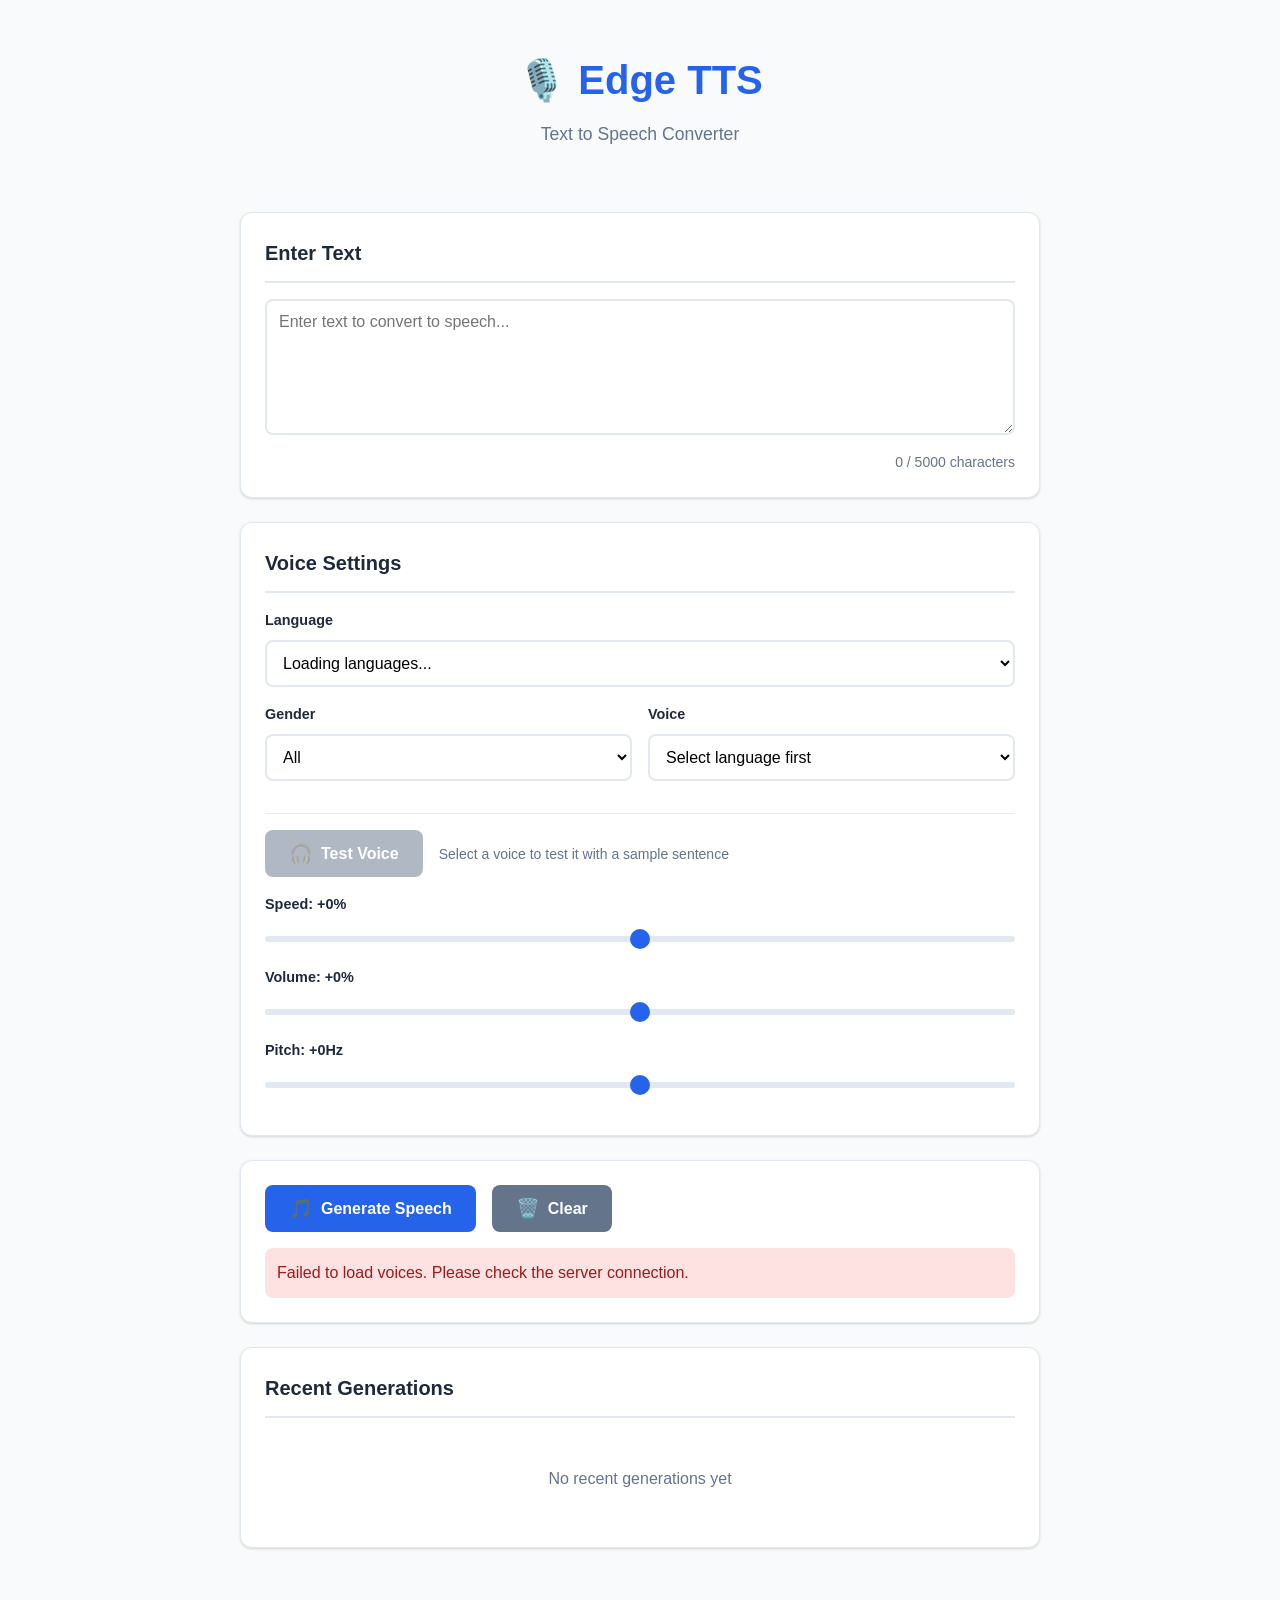
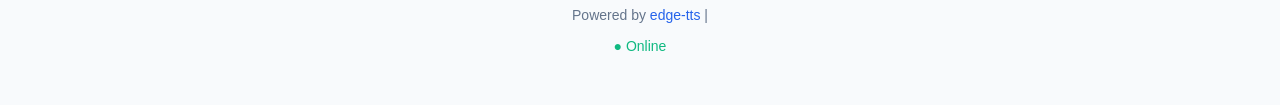
==== web/index.html @ 9d1429ee "add web ui" ====
<!DOCTYPE html>
<html lang="en">
<head>
    <meta charset="UTF-8">
    <meta name="viewport" content="width=device-width, initial-scale=1.0">
    <meta name="description" content="Edge TTS - Text to Speech PWA using Microsoft Edge's online TTS service">
    <meta name="theme-color" content="#2563eb">
    <title>Edge TTS - Text to Speech</title>
    <link rel="manifest" href="manifest.json">
    <link rel="stylesheet" href="styles.css">
    <link rel="icon" type="image/png" href="icon-192.png">
    <link rel="apple-touch-icon" href="icon-192.png">
</head>
<body>
    <div class="container">
        <header>
            <h1>🎙️ Edge TTS</h1>
            <p class="subtitle">Text to Speech Converter</p>
        </header>

        <main>
            <!-- Text Input Section -->
            <section class="card">
                <h2>Enter Text</h2>
                <textarea
                    id="textInput"
                    placeholder="Enter text to convert to speech..."
                    rows="6"
                    maxlength="5000"
                ></textarea>
                <div class="char-count">
                    <span id="charCount">0</span> / 5000 characters
                </div>
            </section>

            <!-- Voice Selection Section -->
            <section class="card">
                <h2>Voice Settings</h2>

                <div class="form-group">
                    <label for="languageSelect">Language</label>
                    <select id="languageSelect">
                        <option value="">Loading languages...</option>
                    </select>
                </div>

                <div class="filters">
                    <div class="form-group">
                        <label for="genderFilter">Gender</label>
                        <select id="genderFilter">
                            <option value="">All</option>
                            <option value="Female">Female</option>
                            <option value="Male">Male</option>
                        </select>
                    </div>

                    <div class="form-group">
                        <label for="voiceSelect">Voice</label>
                        <select id="voiceSelect">
                            <option value="">Select language first</option>
                        </select>
                    </div>
                </div>

                <div class="test-voice-section">
                    <button id="testVoiceBtn" class="btn btn-secondary" disabled>
                        <span class="btn-icon">🎧</span>
                        Test Voice
                    </button>
                    <p class="test-voice-hint">Select a voice to test it with a sample sentence</p>
                </div>

                <!-- Prosody Controls -->
                <div class="prosody-controls">
                    <div class="form-group">
                        <label for="rateSlider">
                            Speed: <span id="rateValue">+0%</span>
                        </label>
                        <input
                            type="range"
                            id="rateSlider"
                            min="-100"
                            max="100"
                            value="0"
                            step="10"
                        >
                    </div>

                    <div class="form-group">
                        <label for="volumeSlider">
                            Volume: <span id="volumeValue">+0%</span>
                        </label>
                        <input
                            type="range"
                            id="volumeSlider"
                            min="-100"
                            max="100"
                            value="0"
                            step="10"
                        >
                    </div>

                    <div class="form-group">
                        <label for="pitchSlider">
                            Pitch: <span id="pitchValue">+0Hz</span>
                        </label>
                        <input
                            type="range"
                            id="pitchSlider"
                            min="-500"
                            max="500"
                            value="0"
                            step="50"
                        >
                    </div>
                </div>
            </section>

            <!-- Actions Section -->
            <section class="card">
                <div class="actions">
                    <button id="generateBtn" class="btn btn-primary">
                        <span class="btn-icon">🎵</span>
                        Generate Speech
                    </button>
                    <button id="clearBtn" class="btn btn-secondary">
                        <span class="btn-icon">🗑️</span>
                        Clear
                    </button>
                </div>

                <div id="progressBar" class="progress-bar" style="display: none;">
                    <div class="progress-fill"></div>
                </div>

                <div id="statusMessage" class="status-message"></div>
            </section>

            <!-- Audio Player Section -->
            <section id="audioSection" class="card" style="display: none;">
                <h2>Audio Output</h2>
                <audio id="audioPlayer" controls></audio>
                <div class="audio-actions">
                    <button id="downloadBtn" class="btn btn-primary">
                        <span class="btn-icon">⬇️</span>
                        Download MP3
                    </button>
                </div>
            </section>

            <!-- History Section -->
            <section class="card">
                <h2>Recent Generations</h2>
                <div id="historyList" class="history-list">
                    <p class="empty-state">No recent generations yet</p>
                </div>
            </section>
        </main>

        <footer>
            <p>
                Powered by <a href="https://github.com/rany2/edge-tts" target="_blank">edge-tts</a>
                | <span id="installPrompt" style="display: none;">
                    <button id="installBtn" class="btn-link">Install App</button>
                </span>
            </p>
            <p class="status-indicator">
                <span id="onlineStatus" class="online">● Online</span>
            </p>
        </footer>
    </div>

    <script src="app.js"></script>
</body>
</html>
---- web/styles.css ----
:root {
    --primary-color: #2563eb;
    --primary-hover: #1d4ed8;
    --secondary-color: #64748b;
    --background: #f8fafc;
    --card-background: #ffffff;
    --text-primary: #1e293b;
    --text-secondary: #64748b;
    --border-color: #e2e8f0;
    --success-color: #10b981;
    --error-color: #ef4444;
    --shadow: 0 1px 3px 0 rgba(0, 0, 0, 0.1), 0 1px 2px 0 rgba(0, 0, 0, 0.06);
    --shadow-lg: 0 10px 15px -3px rgba(0, 0, 0, 0.1), 0 4px 6px -2px rgba(0, 0, 0, 0.05);
}

* {
    margin: 0;
    padding: 0;
    box-sizing: border-box;
}

body {
    font-family: -apple-system, BlinkMacSystemFont, 'Segoe UI', Roboto, Oxygen, Ubuntu, Cantarell, sans-serif;
    background: var(--background);
    color: var(--text-primary);
    line-height: 1.6;
    padding: 1rem;
}

.container {
    max-width: 800px;
    margin: 0 auto;
}

/* Header */
header {
    text-align: center;
    margin-bottom: 2rem;
    padding: 2rem 0;
}

header h1 {
    font-size: 2.5rem;
    color: var(--primary-color);
    margin-bottom: 0.5rem;
}

.subtitle {
    color: var(--text-secondary);
    font-size: 1.1rem;
}

/* Card */
.card {
    background: var(--card-background);
    border-radius: 0.75rem;
    padding: 1.5rem;
    margin-bottom: 1.5rem;
    box-shadow: var(--shadow);
    border: 1px solid var(--border-color);
}

.card h2 {
    font-size: 1.25rem;
    color: var(--text-primary);
    margin-bottom: 1rem;
    padding-bottom: 0.75rem;
    border-bottom: 2px solid var(--border-color);
}

/* Form Elements */
.form-group {
    margin-bottom: 1rem;
}

.form-group label {
    display: block;
    margin-bottom: 0.5rem;
    font-weight: 600;
    color: var(--text-primary);
    font-size: 0.9rem;
}

textarea {
    width: 100%;
    padding: 0.75rem;
    border: 2px solid var(--border-color);
    border-radius: 0.5rem;
    font-family: inherit;
    font-size: 1rem;
    resize: vertical;
    transition: border-color 0.2s;
}

textarea:focus {
    outline: none;
    border-color: var(--primary-color);
}

select {
    width: 100%;
    padding: 0.75rem;
    border: 2px solid var(--border-color);
    border-radius: 0.5rem;
    font-family: inherit;
    font-size: 1rem;
    background: white;
    cursor: pointer;
    transition: border-color 0.2s;
}

select:focus {
    outline: none;
    border-color: var(--primary-color);
}

.char-count {
    text-align: right;
    color: var(--text-secondary);
    font-size: 0.875rem;
    margin-top: 0.5rem;
}

/* Filters */
.filters {
    display: grid;
    grid-template-columns: repeat(auto-fit, minmax(200px, 1fr));
    gap: 1rem;
}

/* Test Voice Section */
.test-voice-section {
    margin-top: 1rem;
    padding-top: 1rem;
    border-top: 1px solid var(--border-color);
    display: flex;
    align-items: center;
    gap: 1rem;
}

.test-voice-hint {
    font-size: 0.875rem;
    color: var(--text-secondary);
    margin: 0;
}

/* Prosody Controls */
.prosody-controls {
    margin-top: 1rem;
}

input[type="range"] {
    width: 100%;
    height: 6px;
    border-radius: 3px;
    background: var(--border-color);
    outline: none;
    -webkit-appearance: none;
}

input[type="range"]::-webkit-slider-thumb {
    -webkit-appearance: none;
    appearance: none;
    width: 20px;
    height: 20px;
    border-radius: 50%;
    background: var(--primary-color);
    cursor: pointer;
    transition: background 0.2s;
}

input[type="range"]::-webkit-slider-thumb:hover {
    background: var(--primary-hover);
}

input[type="range"]::-moz-range-thumb {
    width: 20px;
    height: 20px;
    border-radius: 50%;
    background: var(--primary-color);
    cursor: pointer;
    border: none;
    transition: background 0.2s;
}

input[type="range"]::-moz-range-thumb:hover {
    background: var(--primary-hover);
}

/* Buttons */
.btn {
    padding: 0.75rem 1.5rem;
    border: none;
    border-radius: 0.5rem;
    font-family: inherit;
    font-size: 1rem;
    font-weight: 600;
    cursor: pointer;
    transition: all 0.2s;
    display: inline-flex;
    align-items: center;
    gap: 0.5rem;
}

.btn-primary {
    background: var(--primary-color);
    color: white;
}

.btn-primary:hover:not(:disabled) {
    background: var(--primary-hover);
    transform: translateY(-1px);
    box-shadow: var(--shadow-lg);
}

.btn-secondary {
    background: var(--secondary-color);
    color: white;
}

.btn-secondary:hover:not(:disabled) {
    background: #475569;
    transform: translateY(-1px);
}

.btn:disabled {
    opacity: 0.5;
    cursor: not-allowed;
}

.btn-icon {
    font-size: 1.2rem;
}

.btn-link {
    background: none;
    border: none;
    color: var(--primary-color);
    cursor: pointer;
    text-decoration: underline;
    font-size: inherit;
    padding: 0;
}

.btn-link:hover {
    color: var(--primary-hover);
}

/* Actions */
.actions {
    display: flex;
    gap: 1rem;
    flex-wrap: wrap;
}

/* Progress Bar */
.progress-bar {
    width: 100%;
    height: 4px;
    background: var(--border-color);
    border-radius: 2px;
    overflow: hidden;
    margin: 1rem 0;
}

.progress-fill {
    height: 100%;
    background: var(--primary-color);
    animation: progress 1.5s ease-in-out infinite;
}

@keyframes progress {
    0% {
        width: 0%;
        margin-left: 0%;
    }
    50% {
        width: 50%;
        margin-left: 25%;
    }
    100% {
        width: 0%;
        margin-left: 100%;
    }
}

/* Status Message */
.status-message {
    padding: 0.75rem;
    border-radius: 0.5rem;
    margin-top: 1rem;
    display: none;
}

.status-message.success {
    background: #d1fae5;
    color: #065f46;
    display: block;
}

.status-message.error {
    background: #fee2e2;
    color: #991b1b;
    display: block;
}

.status-message.info {
    background: #dbeafe;
    color: #1e40af;
    display: block;
}

/* Audio Section */
#audioPlayer {
    width: 100%;
    margin-bottom: 1rem;
}

.audio-actions {
    display: flex;
    gap: 1rem;
}

/* History */
.history-list {
    max-height: 300px;
    overflow-y: auto;
}

.history-item {
    padding: 1rem;
    border: 1px solid var(--border-color);
    border-radius: 0.5rem;
    margin-bottom: 0.75rem;
    cursor: pointer;
    transition: all 0.2s;
}

.history-item:hover {
    border-color: var(--primary-color);
    background: #f1f5f9;
}

.history-item-header {
    display: flex;
    justify-content: space-between;
    align-items: start;
    margin-bottom: 0.5rem;
}

.history-item-text {
    font-size: 0.9rem;
    color: var(--text-primary);
    overflow: hidden;
    text-overflow: ellipsis;
    white-space: nowrap;
    flex: 1;
    margin-right: 1rem;
}

.history-item-voice {
    font-size: 0.8rem;
    color: var(--text-secondary);
}

.history-item-time {
    font-size: 0.75rem;
    color: var(--text-secondary);
}

.history-item-actions {
    display: flex;
    gap: 0.5rem;
    margin-top: 0.5rem;
}

.history-item-actions button {
    padding: 0.25rem 0.75rem;
    font-size: 0.875rem;
}

.empty-state {
    text-align: center;
    color: var(--text-secondary);
    padding: 2rem;
}

/* Footer */
footer {
    text-align: center;
    padding: 2rem 0;
    color: var(--text-secondary);
    font-size: 0.875rem;
}

footer a {
    color: var(--primary-color);
    text-decoration: none;
}

footer a:hover {
    text-decoration: underline;
}

.status-indicator {
    margin-top: 0.5rem;
}

.online {
    color: var(--success-color);
}

.offline {
    color: var(--error-color);
}

/* Responsive */
@media (max-width: 640px) {
    body {
        padding: 0.5rem;
    }

    header h1 {
        font-size: 2rem;
    }

    .card {
        padding: 1rem;
    }

    .actions {
        flex-direction: column;
    }

    .actions .btn {
        width: 100%;
    }

    .filters {
        grid-template-columns: 1fr;
    }

    .test-voice-section {
        flex-direction: column;
        align-items: stretch;
    }

    .test-voice-section .btn {
        width: 100%;
    }

    .test-voice-hint {
        text-align: center;
    }
}

/* Install prompt animation */
#installPrompt {
    animation: slideIn 0.3s ease-out;
}

@keyframes slideIn {
    from {
        opacity: 0;
        transform: translateY(-10px);
    }
    to {
        opacity: 1;
        transform: translateY(0);
    }
}

/* Loading animation */
.loading {
    display: inline-block;
    width: 1rem;
    height: 1rem;
    border: 2px solid var(--border-color);
    border-top-color: var(--primary-color);
    border-radius: 50%;
    animation: spin 0.6s linear infinite;
}

@keyframes spin {
    to {
        transform: rotate(360deg);
    }
}
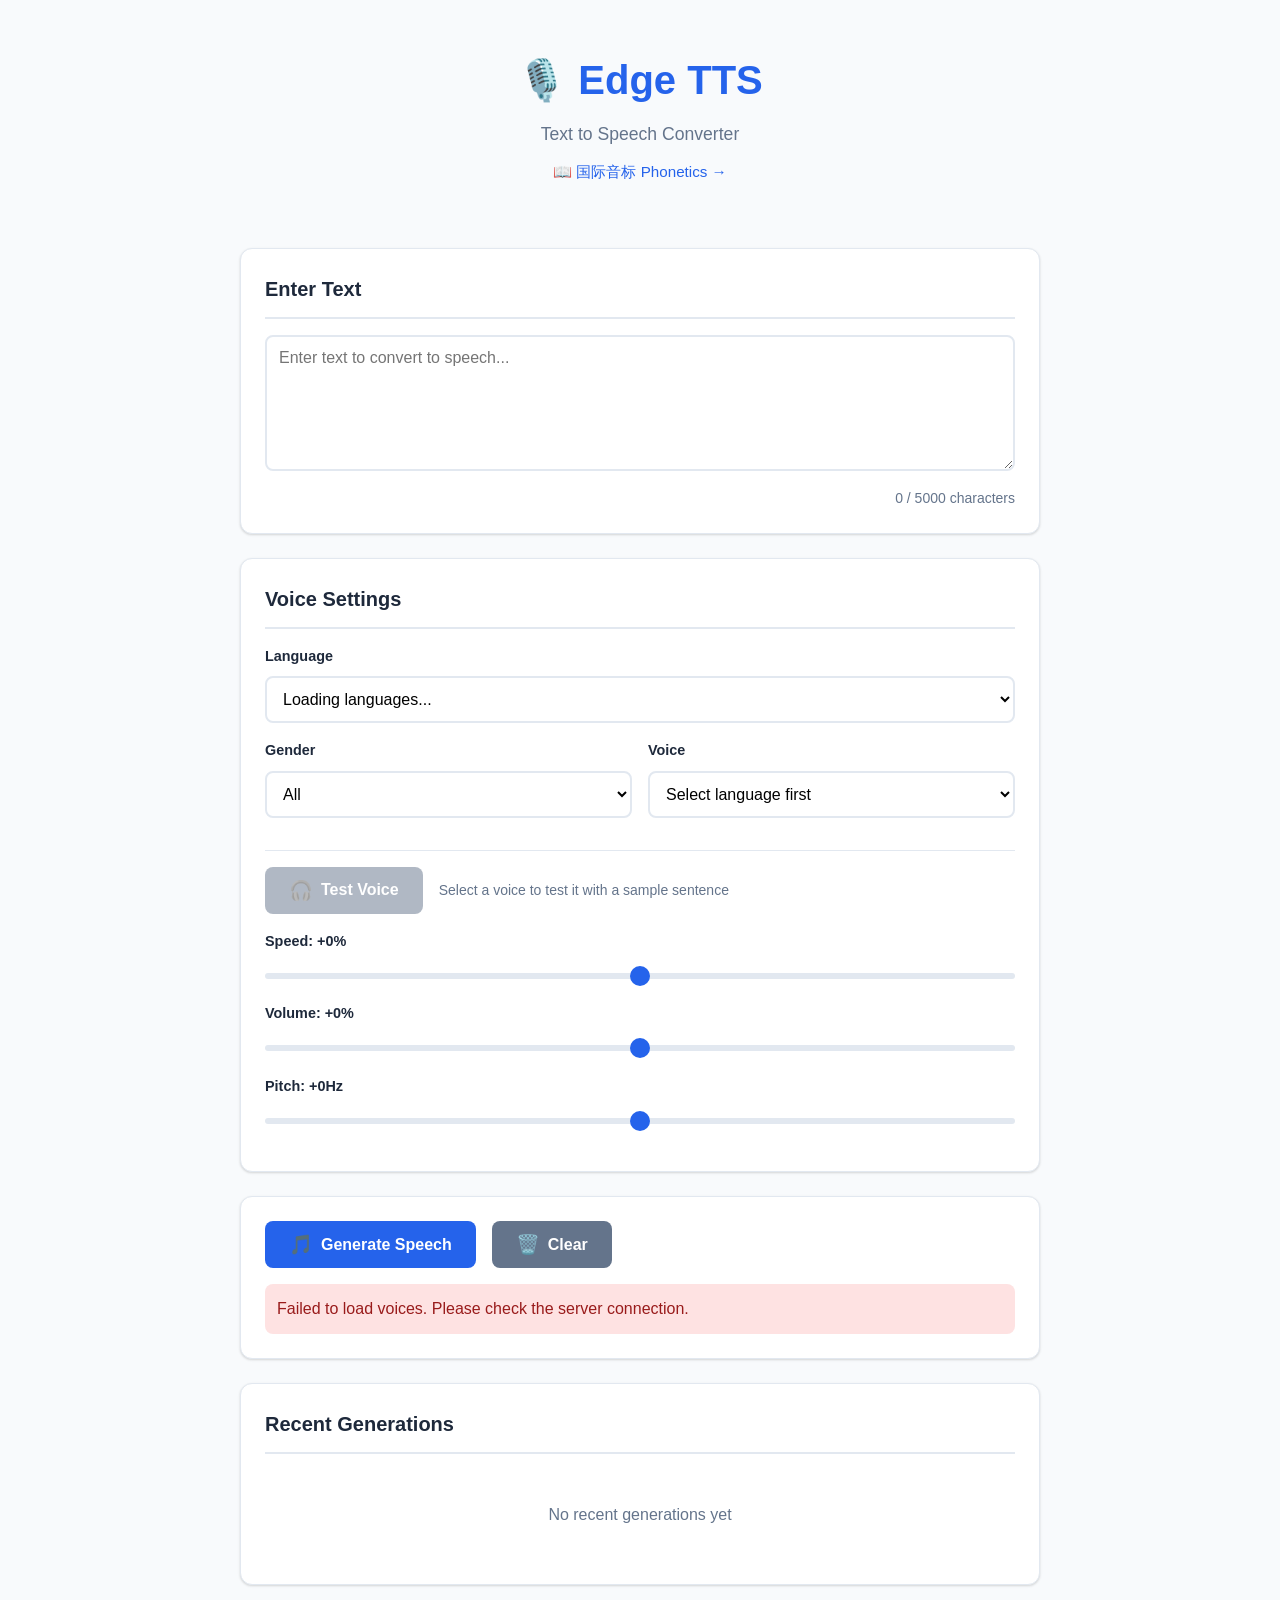
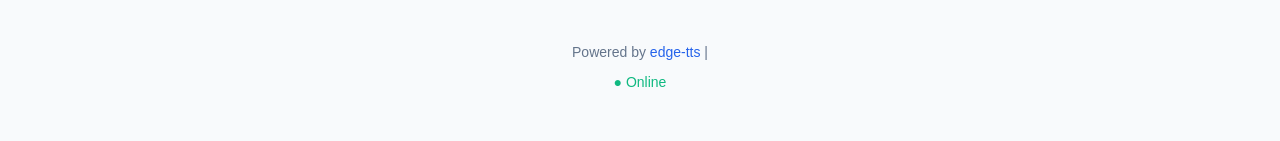
==== commit 0799090e: "add phonetices" ====
--- a/web/index.html
+++ b/web/index.html
@@ -16,6 +16,7 @@
         <header>
             <h1>🎙️ Edge TTS</h1>
             <p class="subtitle">Text to Speech Converter</p>
+            <p class="page-nav"><a href="phonetics.html">📖 国际音标 Phonetics →</a></p>
         </header>
 
         <main>
--- a/web/styles.css
+++ b/web/styles.css
@@ -50,6 +50,20 @@
     font-size: 1.1rem;
 }
 
+.page-nav {
+    margin-top: 0.75rem;
+    font-size: 0.95rem;
+}
+
+.page-nav a {
+    color: var(--primary-color);
+    text-decoration: none;
+}
+
+.page-nav a:hover {
+    text-decoration: underline;
+}
+
 /* Card */
 .card {
     background: var(--card-background);
